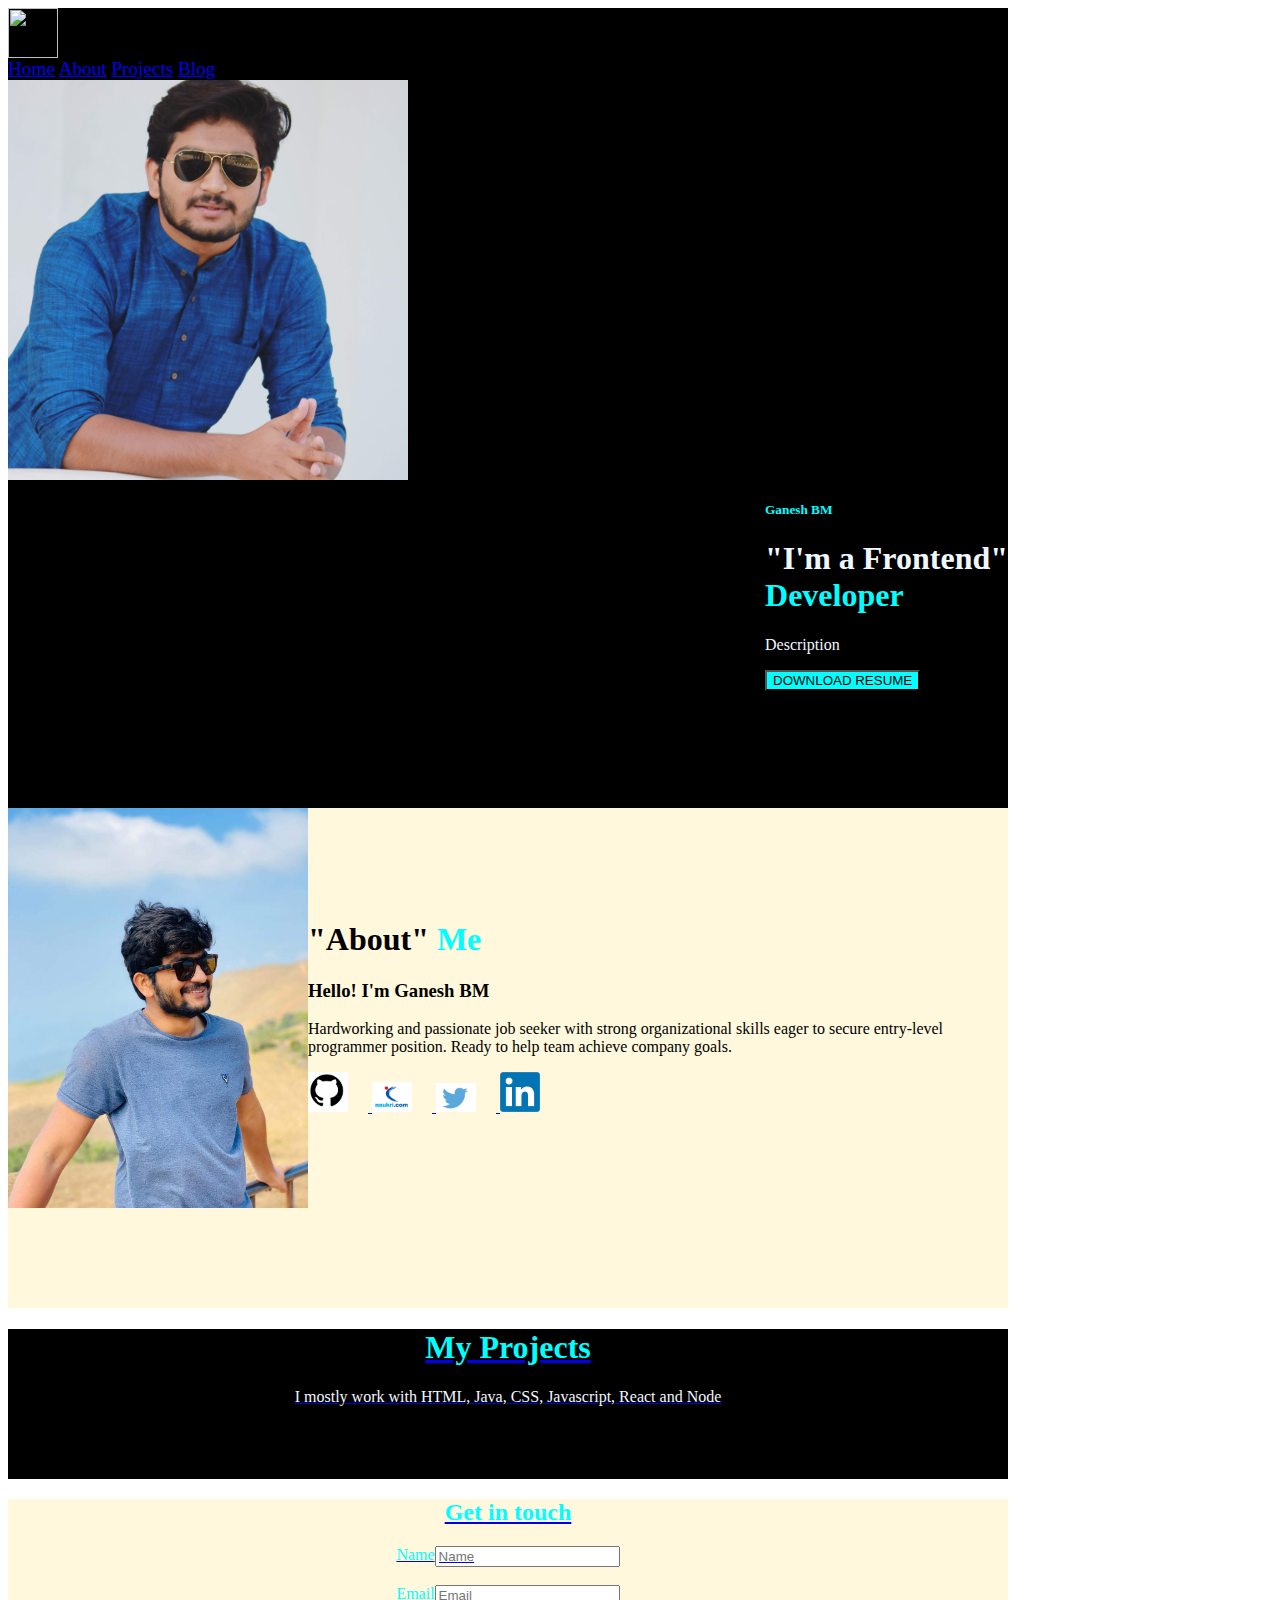
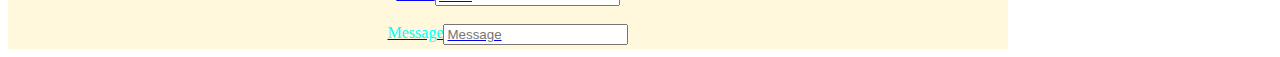
==== portfolio.html @ cf7ec1bc "Add files via upload" ====
<html lang="en">
<head>
    <meta charset="UTF-8">
    <meta http-equiv="X-UA-Compatible" content="IE=edge">
    <meta name="viewport" content="width=device-width, initial-scale=1.0">
    <title>code</title>
    <style>
        header{
            width: 1000px;
            height: 800px;
            background-color:black;
        }
        h5,h1,p{
            color:aliceblue;
        }
        .home-link{
            font-size: larger;
        }
        .left flex-1 justify-center{
            text-align: left;
        }
        .about{
            background-color: cornsilk;
            width: 1000px;
            height: 500px;
        }
        .services{
            background-color: black;
            width: 1000px;
            height: 150px;
        }
        #contact-form{
            background-color: cornsilk;
            width: 1000px;
            height: 150px;
        }
        h5{
            color: aqua;
        }
        .developer1{
            color: aqua;
        }
        .btn-tbn-secondary{
            background-color: aqua;
            color: black;
        }
        .right-flex-1 h1{
            color: black;
        }
        .about-me{
            color: aqua;
        }
        .right-flex-1 p{
            color: black;
        }
        .image-spacing{
            margin-right:20px;
        }
        .services .container p{
            color: aqua;
        }
        h2{
            color: aqua;
        }
        .right flex-1{
            text-align: right;
            
        }

    </style>
</head>
<body>
    <header>
        <div class="container">
            <nav class="flex items-center justify-between">
             <div class="left flex justify-right">
                <div class="logo">
                    <img src="https://mrinal1224.github.io/portfolio-Project-Scaler/assets/scaler-academy%20logo%202.png" width="50px" alt="scaler logo">
                </div>
                <div class="home-link">
                    <a href="#">Home</a>
                    <a href="#">About</a>
                    <a href="#">Projects</a>
                    <a href="#">Blog</a>
                </div>
             </div>   
            </nav>
        </div>
        <div class="flex items-center justify-between">
         <div class="left flex-1 justify-center">
            <img src="./assets/IMG_20181117_091240_685.jpg" width="400px" alt="profile-img">
         </div>   
         <div class="right flex-1" style="float: right;">
            <h5>Ganesh BM</h5>
            <h1>
                "I'm a Frontend"
                <br>
                <span class="developer1">Developer</span>
            </h1>
            <p>Description</p>
            <div>
                <button class="btn-tbn-secondary">DOWNLOAD RESUME</button>
            </div>
         </div>
        </div>
    </header>
    <section class="about" >
        <div class="container flex items-center" style="display: flex; justify-content: center; align-items: center;">
            <div class="left flex-1 justify-right" style="display: flex; justify-content:left;">
                <img src="./assets/IMG-20200131-WA0009.jpg" height="400px" alt="img1">
            </div>
            <div class="right-flex-1">
                <h1>
                    "About"
                    <span class="about-me">Me</span>
                </h1>
                <h3>Hello! I'm Ganesh BM</h3>
                <p>Hardworking and passionate job seeker with strong organizational skills eager to secure entry-level programmer position. Ready to help team achieve company goals.</p>
                <div class="socials">
                    <a href="#">
                        <img src="./assets/OIP (1).jpg" width="40px" class="image-spacing">
                    </a>
                    <a href="#">
                        <img src="./assets/OIP (2).jpg" width="40px" class="image-spacing">
                    </a>
                    <a href="#">
                        <img src="./assets/OIP.jpg" width="40px" class="image-spacing">
                    </a>
                    <a href="#">
                        <img src="./assets/R.jpg" width="40px" class="image-spacing">
                </div>
            </div>
        </div>
    </section>
    <section class="services">
        <div class="container">
         <h1 class="services-head1" style="color: aqua; display: flex; justify-content: center;">My Projects</h1>
         <p style="display: flex; justify-content: center; color: aliceblue;">I mostly work with HTML, Java, CSS, Javascript, React and Node</p>
        <!-- <div class="card-grid"> 
            <div class="card">
                <img src="">
                <h2>Calculator</h2>
                <p>Lorem ipsum dolor sit amet consectetur, adipisicing elit. Nulla, debitis?</p>
            </div>
            <div class="card">
                <img src="./assets/cart png.png">
                <h2>Shopping Cart</h2>
                <p>Lorem ipsum dolor sit amet consectetur, adipisicing elit. Nulla, debitis?</p>
            </div>
            <div class="card">
                <img src="./assets/to do list.png">
                <h2>To do List</h2>
                <p>Lorem ipsum dolor sit amet consectetur, adipisicing elit. Nulla, debitis?</p>
            </div>
          </div> -->
        </div>
    </section>
    <section id="contact-form">
        <h2 style="display: flex; justify-content: center;">Get in touch</h2>
        <form class="contact_heading" id="contact" name="contact" accept-charset="utf-8">
            <label style="display: flex; justify-content: center;">
                <span class="form_input" style="color: aqua;">Name</span>
                <br>
                <input class="form_input" name="name" type="text" placeholder="Name">
            </label>
            <br>
            <label style="display: flex; justify-content: center;">
                <span class="form_input" style="color: aqua;">Email</span>
                <br>
                <input class="form_input" name="email" type="email" placeholder="Email">
            </label>
            <br>
            <label style="display: flex; justify-content: center;">
                <span class="form_input" style="color: aqua;">Message</span>
                <br>
                <input class="form_input" name="message" type="text" placeholder="Message" >
            </label>
        </form>
    </section>
</body>
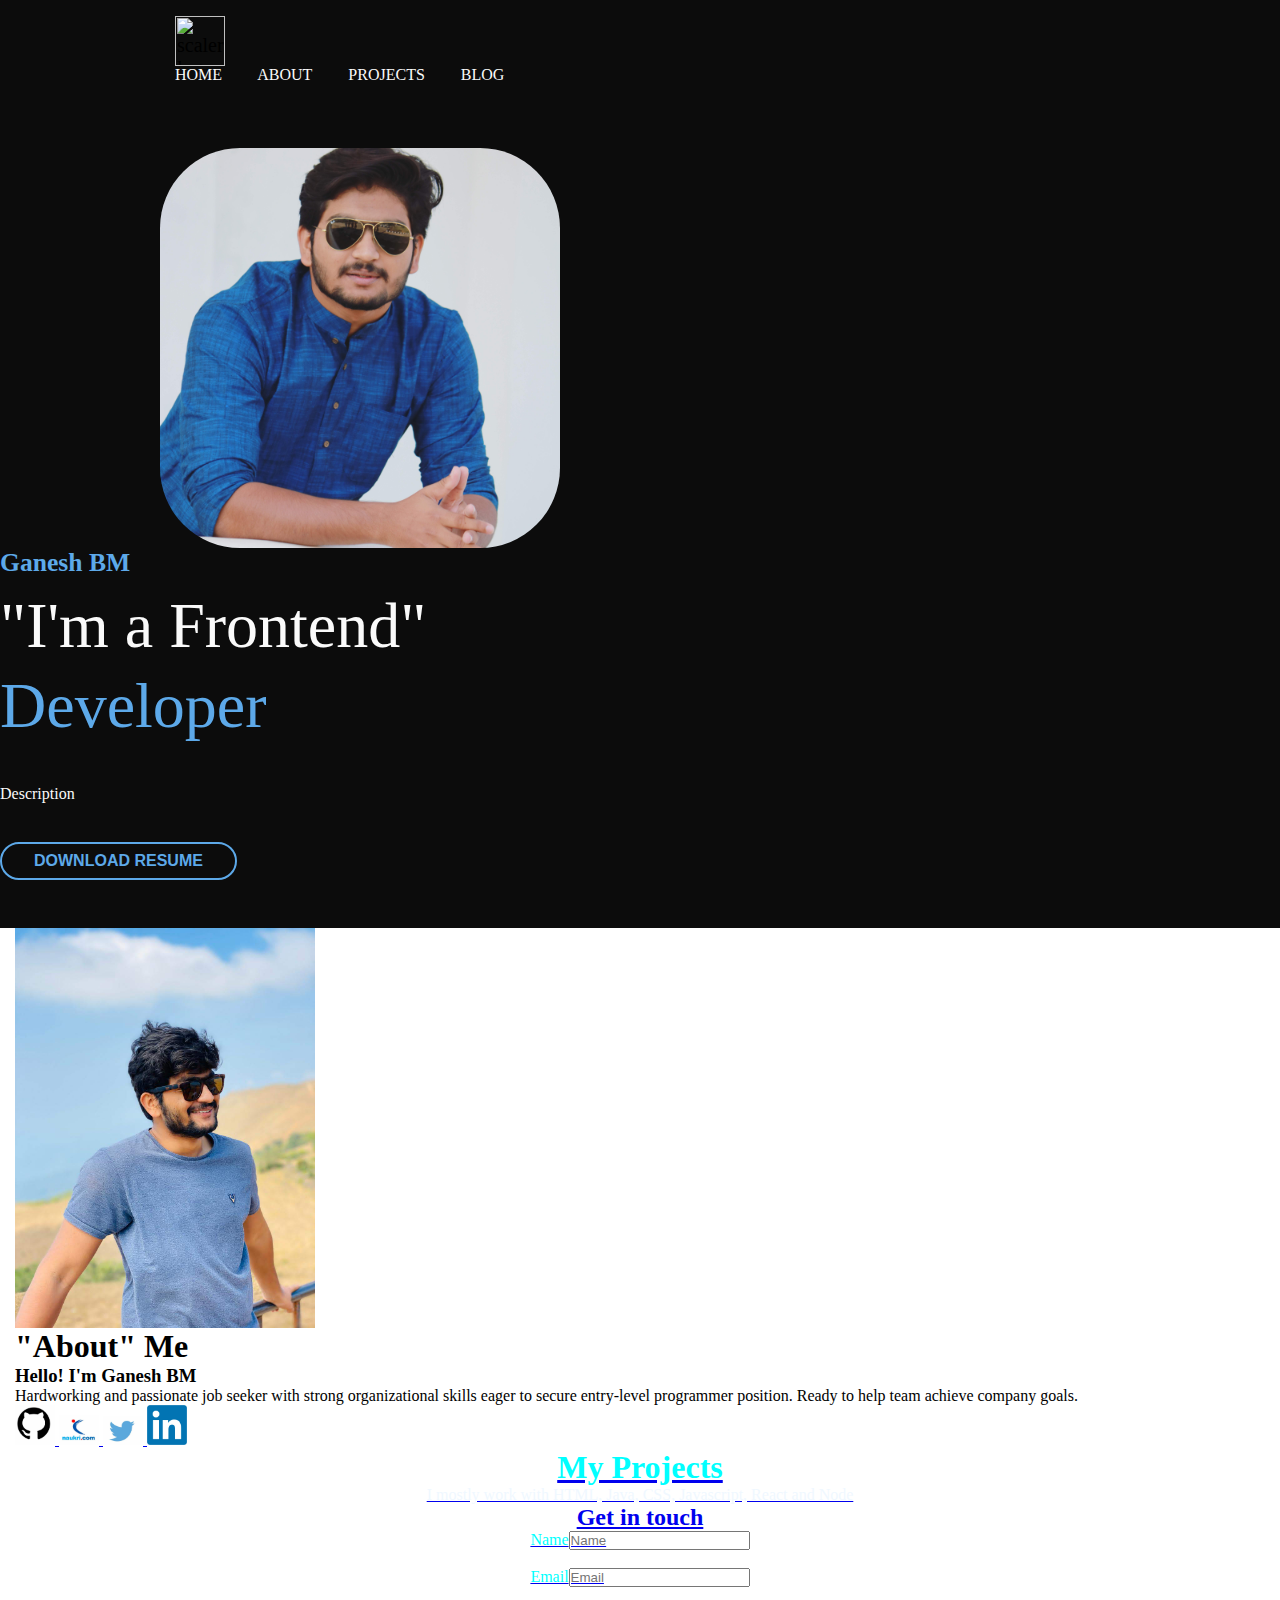
==== commit 864a8e2e: "Add files via upload" ====
--- a/portfolio.html
+++ b/portfolio.html
@@ -3,74 +3,11 @@
     <meta charset="UTF-8">
     <meta http-equiv="X-UA-Compatible" content="IE=edge">
     <meta name="viewport" content="width=device-width, initial-scale=1.0">
-    <title>code</title>
-    <style>
-        header{
-            width: 1000px;
-            height: 800px;
-            background-color:black;
-        }
-        h5,h1,p{
-            color:aliceblue;
-        }
-        .home-link{
-            font-size: larger;
-        }
-        .left flex-1 justify-center{
-            text-align: left;
-        }
-        .about{
-            background-color: cornsilk;
-            width: 1000px;
-            height: 500px;
-        }
-        .services{
-            background-color: black;
-            width: 1000px;
-            height: 150px;
-        }
-        #contact-form{
-            background-color: cornsilk;
-            width: 1000px;
-            height: 150px;
-        }
-        h5{
-            color: aqua;
-        }
-        .developer1{
-            color: aqua;
-        }
-        .btn-tbn-secondary{
-            background-color: aqua;
-            color: black;
-        }
-        .right-flex-1 h1{
-            color: black;
-        }
-        .about-me{
-            color: aqua;
-        }
-        .right-flex-1 p{
-            color: black;
-        }
-        .image-spacing{
-            margin-right:20px;
-        }
-        .services .container p{
-            color: aqua;
-        }
-        h2{
-            color: aqua;
-        }
-        .right flex-1{
-            text-align: right;
-            
-        }
-
-    </style>
+    <title>Portfolio</title>
+    <link rel="stylesheet" href="./style.css">
 </head>
 <body>
-    <header>
+    <header id="header">
         <div class="container">
             <nav class="flex items-center justify-between">
              <div class="left flex justify-right">
@@ -78,45 +15,45 @@
                     <img src="https://mrinal1224.github.io/portfolio-Project-Scaler/assets/scaler-academy%20logo%202.png" width="50px" alt="scaler logo">
                 </div>
                 <div class="home-link">
-                    <a href="#">Home</a>
-                    <a href="#">About</a>
-                    <a href="#">Projects</a>
-                    <a href="#">Blog</a>
+                    <a href="#header">Home</a>
+                    <a href="#about-me">About</a>
+                    <a href="#project">Projects</a>
+                    <a href="#blog">Blog</a>
                 </div>
              </div>   
             </nav>
         </div>
-        <div class="flex items-center justify-between">
-         <div class="left flex-1 justify-center">
+        <div class="hero flex items-center justify-between">
+         <div class="left justify-center">
             <img src="./assets/IMG_20181117_091240_685.jpg" width="400px" alt="profile-img">
          </div>   
-         <div class="right flex-1" style="float: right;">
-            <h5>Ganesh BM</h5>
+         <div class="right">
+            <h2>Ganesh BM</h2>
             <h1>
                 "I'm a Frontend"
                 <br>
-                <span class="developer1">Developer</span>
+                <span>Developer</span>
             </h1>
             <p>Description</p>
             <div>
-                <button class="btn-tbn-secondary">DOWNLOAD RESUME</button>
+                <button class="btn">DOWNLOAD RESUME</button>
             </div>
          </div>
         </div>
     </header>
-    <section class="about" >
-        <div class="container flex items-center" style="display: flex; justify-content: center; align-items: center;">
-            <div class="left flex-1 justify-right" style="display: flex; justify-content:left;">
+    <section id="about-me" class="about" >
+        <div class="container flex items-center">
+            <div class="left">
                 <img src="./assets/IMG-20200131-WA0009.jpg" height="400px" alt="img1">
             </div>
-            <div class="right-flex-1">
+            <div class="right">
                 <h1>
                     "About"
-                    <span class="about-me">Me</span>
+                    <span>Me</span>
                 </h1>
                 <h3>Hello! I'm Ganesh BM</h3>
                 <p>Hardworking and passionate job seeker with strong organizational skills eager to secure entry-level programmer position. Ready to help team achieve company goals.</p>
-                <div class="socials">
+                <div class="socials flex">
                     <a href="#">
                         <img src="./assets/OIP (1).jpg" width="40px" class="image-spacing">
                     </a>
--- a/style.css
+++ b/style.css
@@ -0,0 +1,99 @@
+:root{ 
+     --primary:#5DA9E9; 
+     --bgDark:rgb(12,12,12); 
+     --white:rgb(250,250,250); 
+     --secondary:rgb(0,59,50); 
+     --bgLight:rgb(190,181,181); 
+ } 
+  
+ *{ 
+     padding: 0; 
+     margin: 0; 
+     box-sizing: border-box; 
+ } 
+  
+ header{ 
+     background-color: var(--bgDark); 
+ } 
+  
+ .container{ 
+     padding: 0 15px; 
+     margin: 0 auto; 
+ } 
+  
+ header nav .left a{ 
+     color: var(--white); 
+     text-decoration: none; 
+     margin-right: 2rem; 
+     text-transform: uppercase; 
+     transition: all 0.25s ease; 
+ } 
+  
+ header nav .left a:hover{ 
+     color: var(--primary); 
+ } 
+  
+ header nav{ 
+     padding: 2rem 0; 
+     margin-left: 10rem; 
+ } 
+  
+ header nav .logo{ 
+     margin-right: 3rem; 
+     margin-top: -1rem; 
+     font-size: 20px; 
+ } 
+ .hero{ 
+     padding-top:2rem ; 
+     padding-bottom: 3rem; 
+ } 
+ .hero .left img{ 
+     width: 400px; 
+     border-radius: 5rem; 
+     margin-left:10rem 
+ } 
+  
+ .hero .right{ 
+     color: var(--white); 
+     margin: 0 auto; 
+ } 
+  
+ .hero .right h1{ 
+     font-size: 4rem; 
+     font-weight: 100; 
+     line-height: 1.25; 
+     margin-bottom: 2rem; 
+ } 
+  
+ .hero .right h2{ 
+     font-size: 1.6rem; 
+     color: var(--primary); 
+     margin-bottom: 0.5rem; 
+ } 
+  
+ .hero .right h1 span{ 
+     color: var(--primary); 
+ } 
+  
+ .hero .right p{ 
+     line-height:2; 
+     margin-bottom: 2rem; 
+ } 
+  
+ .btn{ 
+     padding: 0.5rem 2rem; 
+     font-size: 1rem; 
+     font-weight: 600; 
+     color: var(--primary); 
+     background-color: var(--bgDark); 
+     border: 2px solid var(--primary); 
+     border-radius:2rem; 
+     transition: all 0.25s ease; 
+ } 
+  
+ .btn:hover{ 
+     background-color: var(--primary); 
+     color:white; 
+     cursor: pointer; 
+     padding: 0.75rem 2.25rem; 
+ }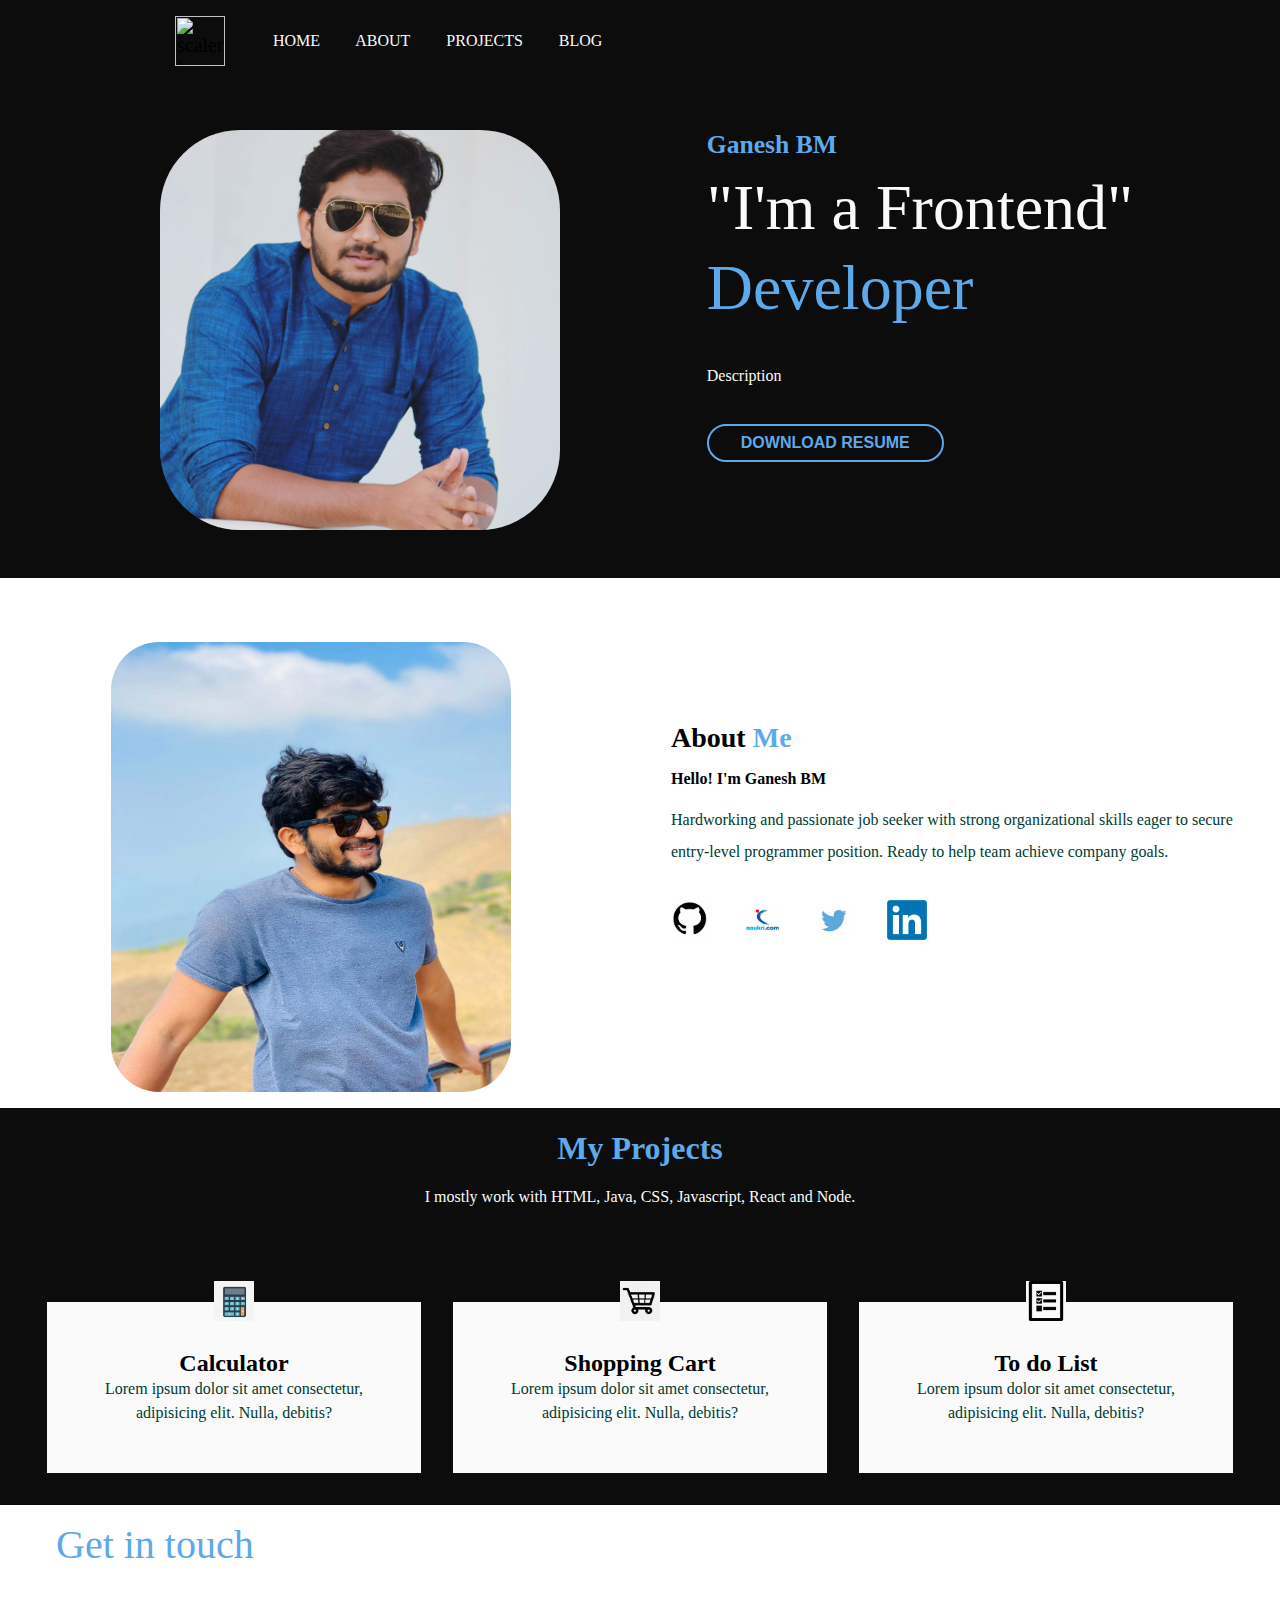
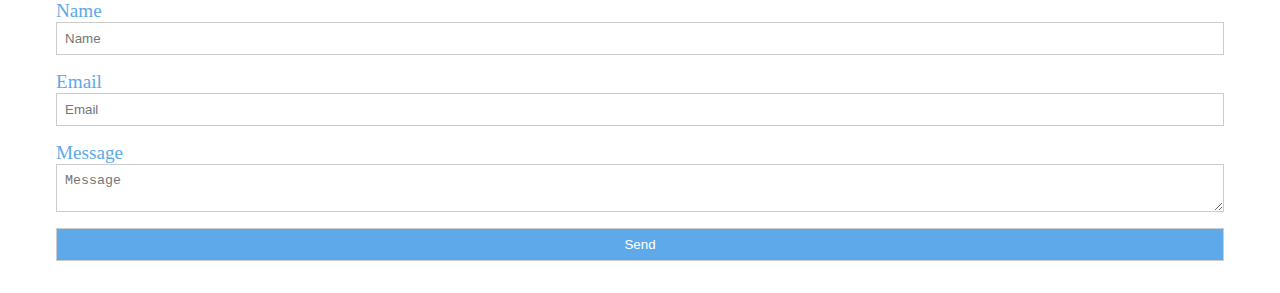
==== commit 32a273be: "modified" ====
--- a/portfolio.html
+++ b/portfolio.html
@@ -44,74 +44,75 @@
     <section id="about-me" class="about" >
         <div class="container flex items-center">
             <div class="left">
-                <img src="./assets/IMG-20200131-WA0009.jpg" height="400px" alt="img1">
+                <img src="./assets/IMG-20200131-WA0009.jpg" height="450px" width="400px" alt="img1">
             </div>
             <div class="right">
                 <h1>
-                    "About"
+                    About
                     <span>Me</span>
                 </h1>
                 <h3>Hello! I'm Ganesh BM</h3>
                 <p>Hardworking and passionate job seeker with strong organizational skills eager to secure entry-level programmer position. Ready to help team achieve company goals.</p>
-                <div class="socials flex">
-                    <a href="#">
-                        <img src="./assets/OIP (1).jpg" width="40px" class="image-spacing">
+                <div class="socials flex ">
+                    <a href="https://github.com/gbm454">
+                        <img src="./assets/OIP (1).jpg" width="40px" alt="">
                     </a>
-                    <a href="#">
-                        <img src="./assets/OIP (2).jpg" width="40px" class="image-spacing">
+                    <a href="https://www.naukri.com/mnjuser/homepage?">
+                        <img src="./assets/OIP (2).jpg" width="40px" alt="" >
                     </a>
-                    <a href="#">
-                        <img src="./assets/OIP.jpg" width="40px" class="image-spacing">
+                    <a href="https://twitter.com/Ganesh_bm_">
+                        <img src="./assets/OIP.jpg" width="40px" alt="" >
                     </a>
-                    <a href="#">
-                        <img src="./assets/R.jpg" width="40px" class="image-spacing">
+                    <a href="https://www.linkedin.com/in/ganesh-bm-b46544245/">
+                        <img src="./assets/R.jpg" width="40px" alt="">
+                    </a>
                 </div>
             </div>
         </div>
     </section>
-    <section class="services">
+    <section id="project" class="services">
         <div class="container">
-         <h1 class="services-head1" style="color: aqua; display: flex; justify-content: center;">My Projects</h1>
-         <p style="display: flex; justify-content: center; color: aliceblue;">I mostly work with HTML, Java, CSS, Javascript, React and Node</p>
-        <!-- <div class="card-grid"> 
+         <h1 class="services-head">My Projects</h1>
+         <p>I mostly work with HTML, Java, CSS, Javascript, React and Node.</p>
+         <div class="card-grid"> 
             <div class="card">
-                <img src="">
+                <img src="./assets/calculator png.png" width="40" alt="calculator img">
                 <h2>Calculator</h2>
                 <p>Lorem ipsum dolor sit amet consectetur, adipisicing elit. Nulla, debitis?</p>
             </div>
             <div class="card">
-                <img src="./assets/cart png.png">
+                <img src="./assets/cart png.png" width="40" alt="cart img">
                 <h2>Shopping Cart</h2>
                 <p>Lorem ipsum dolor sit amet consectetur, adipisicing elit. Nulla, debitis?</p>
             </div>
             <div class="card">
-                <img src="./assets/to do list.png">
+                <img src="./assets/to do list.png" width="40" alt="to do list">
                 <h2>To do List</h2>
                 <p>Lorem ipsum dolor sit amet consectetur, adipisicing elit. Nulla, debitis?</p>
             </div>
-          </div> -->
+          </div> 
         </div>
     </section>
-    <section id="contact-form">
-        <h2 style="display: flex; justify-content: center;">Get in touch</h2>
-        <form class="contact_heading" id="contact" name="contact" accept-charset="utf-8">
-            <label style="display: flex; justify-content: center;">
-                <span class="form_input" style="color: aqua;">Name</span>
-                <br>
-                <input class="form_input" name="name" type="text" placeholder="Name">
+    <section id="contact" class="contact-form">
+        <h2>Get in touch</h2>
+        <form class="contact-heading" id="contact">
+            <label>
+                <span>Name</span>
+                <input class="form_input" type="text" placeholder="Name">
             </label>
             <br>
-            <label style="display: flex; justify-content: center;">
-                <span class="form_input" style="color: aqua;">Email</span>
-                <br>
-                <input class="form_input" name="email" type="email" placeholder="Email">
+            <label>
+                <span>Email</span>
+                <input class="form_input" type="email" placeholder="Email">
             </label>
             <br>
-            <label style="display: flex; justify-content: center;">
-                <span class="form_input" style="color: aqua;">Message</span>
-                <br>
-                <input class="form_input" name="message" type="text" placeholder="Message" >
+            <label>
+                <span>Message</span>
+                <textarea class="form_input" placeholder="Message"></textarea>
             </label>
+            <br>
+            <input class="form_input submit_button" type="submit" value="Send">
         </form>
     </section>
-</body>+</body>
+</html>--- a/style.css
+++ b/style.css
@@ -1,3 +1,5 @@
+@import "utility.css";
+
 :root{ 
      --primary:#5DA9E9; 
      --bgDark:rgb(12,12,12); 
@@ -96,4 +98,143 @@
      color:white; 
      cursor: pointer; 
      padding: 0.75rem 2.25rem; 
- }+ }
+
+ section{
+    padding: 1rem;
+ }
+
+ section.about h1{
+    margin-bottom: 1rem;
+    font-size: 1.75rem;
+    font-weight: 600;
+    margin-top: 8rem;
+ }
+
+section.about h1 span{
+    color: var(--primary);
+    
+}
+section.about h3{
+    font-size: 1rem;
+    margin-bottom: 1rem;
+    font-weight: 600;
+}
+
+section.about p{
+    color: var(--secondary);
+    line-height: 2;
+    margin-bottom: 2rem;
+    font-weight: 500;
+}
+
+section.about .socials a{
+    display: flex;
+    align-items: center;
+    margin-right: 2rem;
+}
+
+section.about .right{
+    margin-left: 10rem;
+}
+
+section.about .left{
+    margin-left: 5rem;
+    margin-top: 3rem;
+}
+
+section.about .left img{
+    border-radius: 3rem;
+}
+
+section.services{
+    background-color: var(--bgDark);
+}
+
+section.services .services-head{
+    color: var(--primary);
+    text-align: center;
+    margin-bottom: 1rem;
+    line-height: 1.5;
+}
+
+.services-head+p{
+    color: var(--white);
+    text-align: center;
+    margin-bottom: 5rem;
+    font-weight: 400;
+}
+
+.card img{
+    background-color: var(--white);
+}
+
+section.services .card-grid{
+    display: grid;
+    grid-template-columns: repeat(3,1fr);
+    column-gap: 3;
+}
+
+section.services .card-grid .card{
+    background-color: var(--white);
+    margin: 1rem;
+    padding: 3rem 2rem;
+    text-align: center;
+    position: relative;
+    transition: all 0.25s ease;
+}
+
+section.services .card-grid .card img{
+    position: absolute;
+    top: -1.3rem;
+    left: 50%;
+    transform: translateX(-50%);
+}
+
+section.services .card-grid .card p{
+    color: var(--secondary);
+    line-height: 1.5;
+}
+
+section.services .card-grid .card:hover{
+    background-color: #5DA9E9;
+    cursor: pointer;
+    color: var(--white);
+}
+
+section.services .card-grid .card:hover h2{
+    color: var(--white);
+}
+
+section.services .card-grid .card:hover p{
+    color: var(--white);
+}
+
+.contact-form{
+    max-width: 1200px;
+    margin: 0 auto;
+}
+
+.contact-form h2{
+    margin-bottom: 2rem;
+    color: var(--primary);
+    font-size: 2.5rem;
+    font-weight: 100;
+}
+
+.form_input{
+    width: 100%;
+    padding: 0.5rem;
+    outline: none;
+    border: 1px solid #ccc;
+    margin-bottom: 1rem;
+}
+
+label>span{
+    font-size: 1.2rem;
+    color: var(--primary);
+}
+
+.submit_button{
+    background-color: var(--primary);
+    color: white;